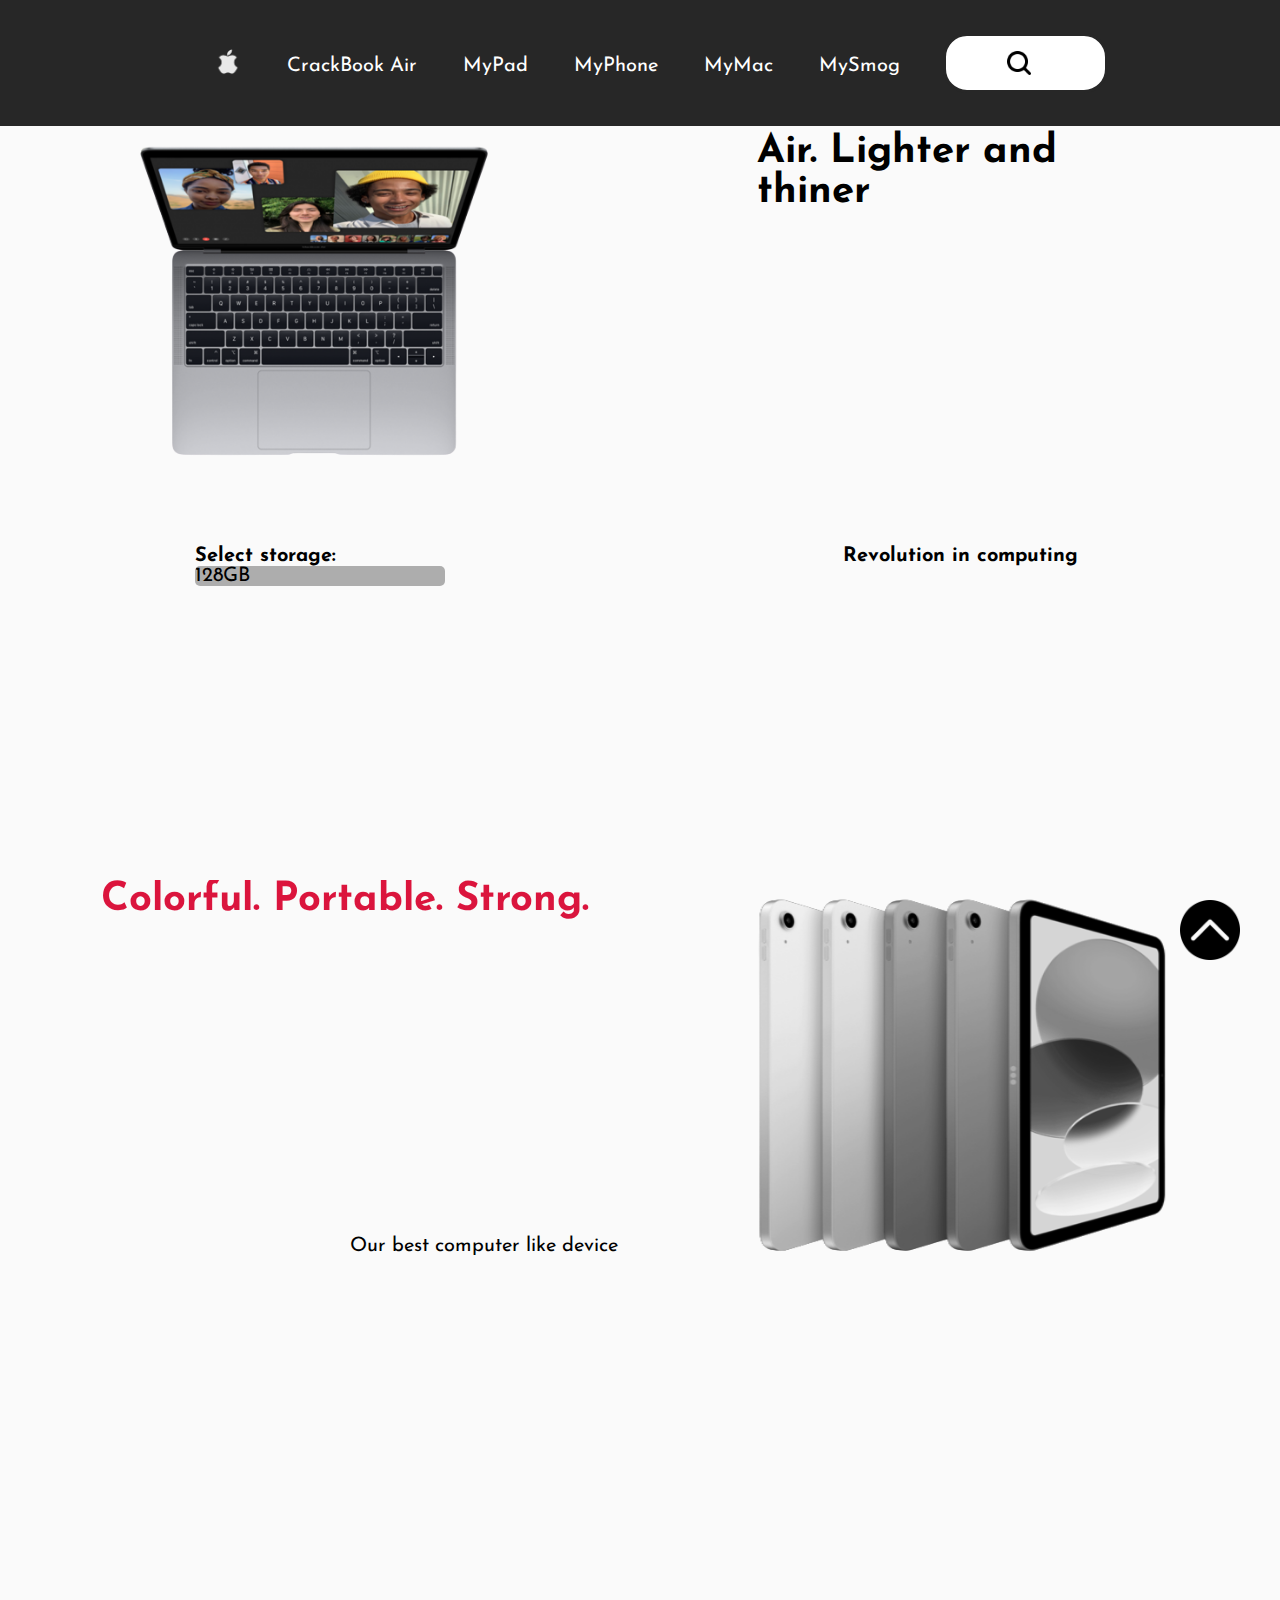
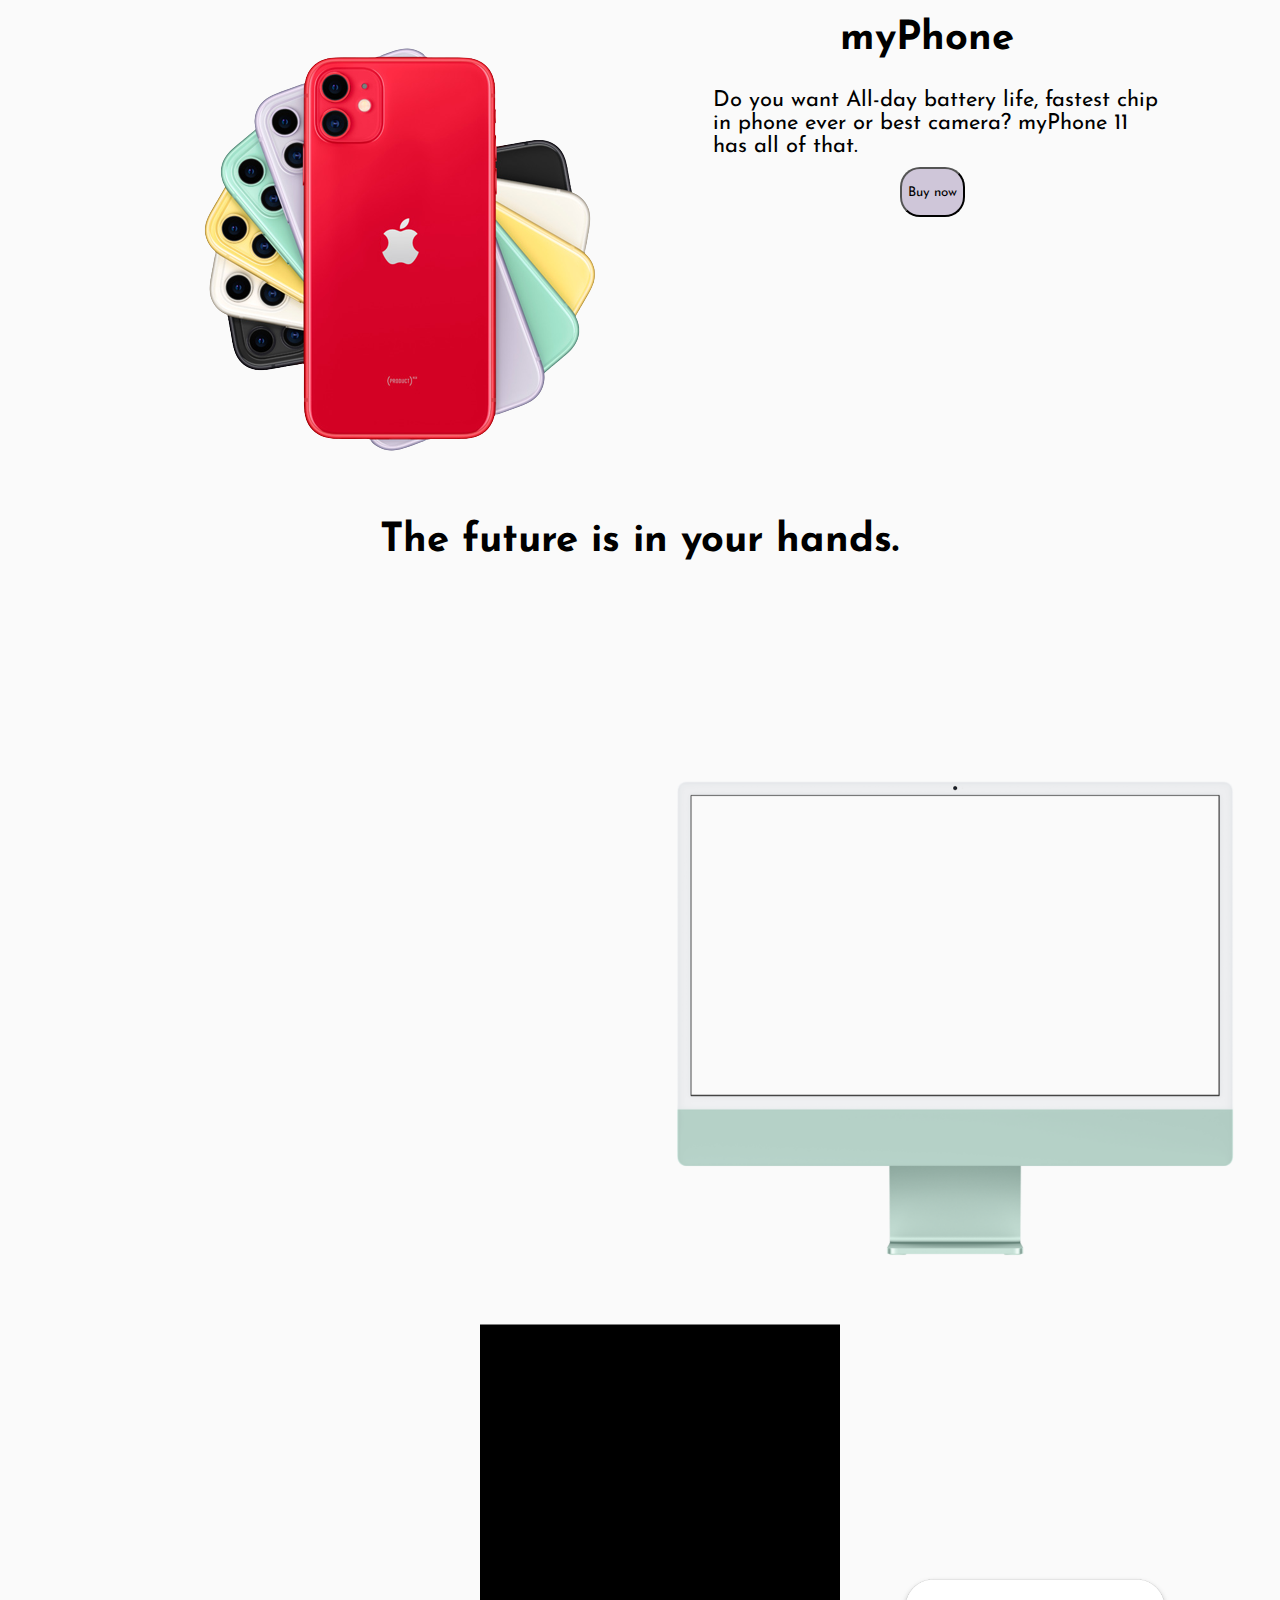
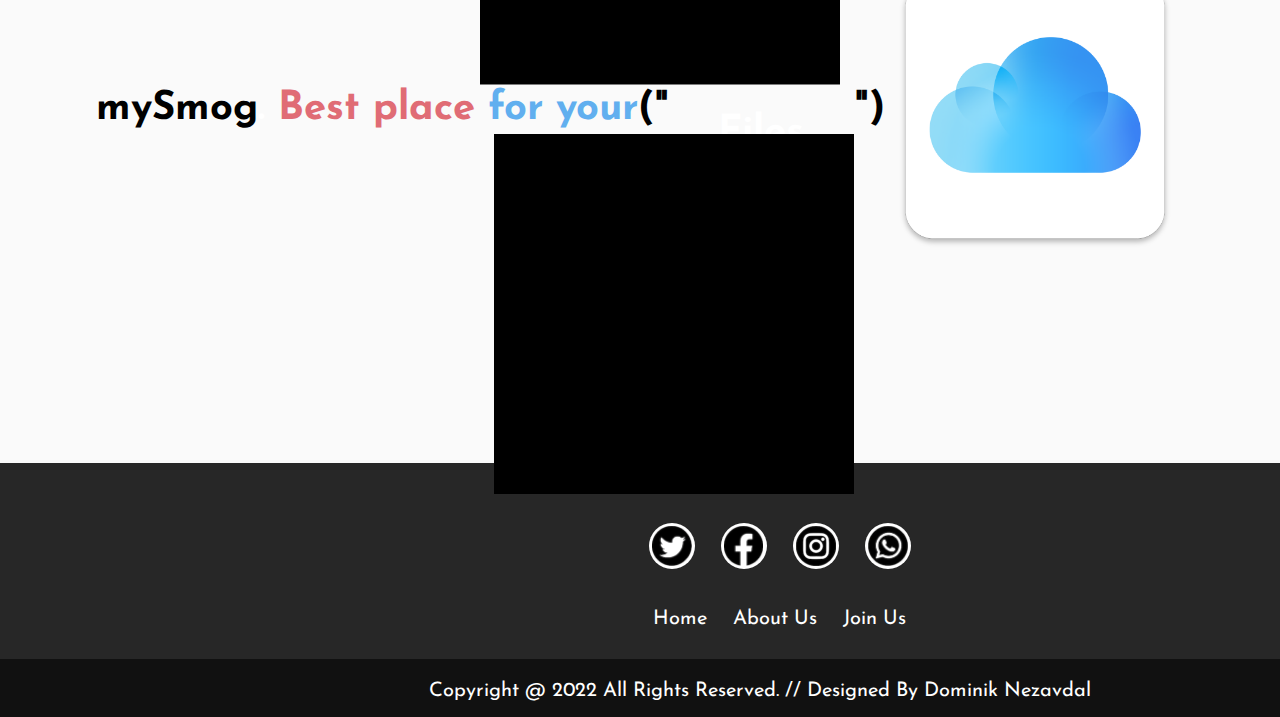
==== index.html @ a0cbbce7 "Add files via upload" ====
<!DOCTYPE html>
<html lang="en-Us">

<head>
    <meta charset="UTF-8">
    <meta name="viewport" content="width=device-width, initial-scale=1.0">
    <meta http-equiv="X-UA-Compatible" content="ie=edge">
    <title>Mapple.com</title>
    <link rel="stylesheet" href="styles.css">
    <script defer src="app.js"></script>
</head>

<body class="backg" class="rizz">
    <header>
        <nav class="navbar">
            <div class="menu">

                <ul>
                    <li><a href="#"><img src="mapplelogo1.png" id="img1"></i></a></li>
                    <li><a href="#" class="menuitem">CrackBook Air</a></li>
                    <li><a href="#page2" class="menuitem">myPad</a></li>
                    <li><a href="#page3" class="menuitem">myPhone</a></li>
                    <li><a href="#page4" class="menuitem">myMac</a></li>
                    <li><a href="#page5" class="menuitem">mySmog</a></li>
                    <li><input class="search"></li>
                </ul>
        </nav>
    </header>
</body>
<div class="container">
    <div class="innercontainer" id="page1">
        <div class="grid">
            <div class="a"><img src="macbook.png" id="img2"></div>

            <div class="b">
                <h1 class="h1">Air. Lighter and thiner</h1>
            </div>
            <div class="d">
                <span>
                    <label><b>Select storage:</b></label>
            <select id="standard-select">
                    <optgroup label="Silver">
                        <option value="Option 1">128GB</option>
                        <option value="Option 2">256GB</option>
                        <option value="Option 3">512GB</option>
                    </optgroup>
                    <optgroup label="Midnight Blue">
                        <option value="Option 1">512GB</option>
                        <option value="Option 2">1TB</option>
                        <option value="Option 3">2TB</option>
                    </optgroup>
              </select>
            </span>
            </div>
            <div class="c"><b>Revolution in computing</b></div>
        </div>
    </div>
    <div class="container">
        <div class="innercontainer" id="page2">
            <div class="grid2">
                <div class="b2"><h1 id="gradient">Colorful. Portable. Strong.</h1></div>
                
                
                <div class="a2"><img src="ipadS.png" id="img4"></div>
                <div class="a2text">Our best computer like device</div>
            </div>
        </div>
    <div class="innercontainer" id="page3">
        <div class="containerpage3">
            <div class="bottonbox"><h1>The future is in your hands.</h1></div>
            <div class="rightbox"><h1>myPhone</h1></div>
            <div class="rightbox1"><p>Do you want All-day battery life, fastest chip in phone ever or best camera? myPhone 11 has all of that.</p></div>
            <div class="rightbox2"><button class="buymyphone">Buy now</button></div>

            <div class="leftbox"><img src="iphone2.png" id="img5" class="rotate"></div>
          </div>
    </div>
    <div class="innercontainer" id="page4">
        
        <div>
            <div>
                <div>
                    <video width="530" height="415" autoplay loop muted class="videoMAC">
                        <source src="macaloneVIDEO.mp4" type="video/mp4" />
                      </video>
                    <img src="imacalone2.png" class="imacalone2">
                </div>
            </div>
          </div>
    </div>
    <div class="innercontainer" id="page5">
        <h1>mySmog<span style="color:white;">. <span style="color:#e06c75;">Best place</span> </span><span style="color:#61afef;">for your</span>("</h1>
    <div class="string">
        <h1 class="names s1">Photos</h1>
        <h1 class="names s2">Files</h1>
        <h1 class="names s3">Videos</h1>
        <h1 class="names s4">And more</h1>  
    </div>
        <h1 class="closure">")</h1>
        <img src="icloudlogo.png" id="img7">
    </div>
    <div class="scroll-container">
        <a href="#top" id="mybtn"><img src="uparrow.png" id="img3"></a>
      </div>
</div>
<div id="footer">
</head>
<body>
    <footer>
        <ul class="icons">
            <li><a href="https://twitter.com/MappleComputer"><img src="twitter.png"></img></a></li>
            <li><a href="https://www.facebook.com/profile.php?id=100078898465484"><img src="facebook.png"></a></li>
            <li><a href="https://www.instagram.com/mapple_computers/"><img src="instagram.png"></a></li>
            <li><a href="https://web.whatsapp.com/"><img src="whatsapp.png"></a></li>
        </ul>
        <ul class="menu">
                <li><a href="#">Home</a></li>
                <li><a href="#">About us</a></li>
                <li><a href="joinus.html">Join us</a></li>
        </ul>
            <div class="footer-copyright">
                <p>Copyright @ 2022 All Rights Reserved. // Designed by Dominik Nezavdal</p>
            </div>
    </footer>
 </div> 
 
</html>
---- styles.css ----
@import url('https://fonts.googleapis.com/css2?family=Josefin+Sans&display=swap');
html{
    height: 100%;
    scroll-behavior: smooth;
    font-family: 'Josefin Sans', sans-serif;
}

.backg {
    transition: 0.6s ease;
}

.navbar {
    width: 100%;
    display: flex;
    align-items: center;
    justify-content: center;
    background-color: rgb(39, 39, 39);
    position: fixed;
    z-index: 2;
    transition: 0.5s ease;  
}
.navbar ul {
    opacity: 100%;
    overflow: auto;
    display: flex;
    justify-content: center;
    align-items: center;
}

.navbar li {
    float: left;
    list-style: none;
    margin: 13px 20px;
}

.navbar li a {
    padding: 3px 3px;
    text-decoration: none;
    color: white;
    transition-duration: 1s;
    justify-content: center;
    align-items: center;
}

.navbar li a:hover {
    color: rgb(172, 172, 172);
    font-size: 23.5px;
}

.search {
    float: right;
    color: white;
    padding: 12px 75px;
    position: r;
    width: 18px;
    height: 18px;
    border-radius: 50%;
    padding: 10px;
    transition-duration: 500ms;
    cursor: pointer;
    font-size: 17px;
    border: 1px solid rgb(172, 172, 172);
    overflow: hidden;
    background-image: url(search.png);
    background-repeat: no-repeat;
    background-size: 24px;
    background-position: 45% 50%;
}
.search:hover{
    border: 3px solid rgb(172, 172, 172);
}
.search:focus{
    width: 200px;
    cursor: text;
    padding-left: 40px;
    color: rgb(255, 255, 255);
    outline: none;
    background-color: transparent;
    border: 3px solid rgb(63, 63, 63);
    background: url(search2.png) no-repeat;
    background-size: 24px;
    background-position: 10px 50%;
}

.navbar input {
    border: 3px solid rgb(39, 39, 39);
    border-radius: 24px;
    padding: 18px 15px;
    width: 129px;
}



.container {
    display: flex;
    align-items: center;
    flex-direction: column;
    width: 100%;
    height: 100%;
    padding-top: 60px;
}

.innercontainer {
    width: 100%;
    height: 708.6px;
    display: flex;
    align-items: center;
    justify-content: center;
}

#page1{
    color: black;
}


body {  
    min-height: 100%;
    margin: 0;
    background-color: rgb(250, 250, 250);
    font-size: 20px;
    position: relative;
    overflow-x: hidden;
}

section {
    display: flex;
    justify-content: center;
    align-items: center;
    width: 100vw;
    height: 100vh;
    height: 100vh;
    background: rgb(222, 222, 222);
    margin-bottom: 20px;
    font-size: 100px;
}
.scroll-container {
position: absolute;
top: 0;
right:0;
height: 100%;
}

.scroll-container:before {
content: '';
display: block;
height: 100vh;
pointer-events: none;
}

.scroll-container a {
position: sticky;
top: 88vh;
cursor: pointer;
font-size: 0px;
background-color: rgb(0, 0, 0);
border-radius: 20px;
}

#footer{
display: table;
text-align: center;
margin-left: auto;
margin-right: auto;
}


#img1{
width: 26px;
height: 26px;
margin: 0;
transition: 0.5s;
margin-top: 2px;
}
#img1:hover{
-ms-transform: scale(1.2);
-webkit-transform: scale(1.2);
transform: scale(1.2);
}
#img2{
width: 612px;
height: 318px;
margin: 0;
}
#img3{
width: 60px;
height: 60px;
padding-right: 40px;
transition: 0.5s;
}
#img3:hover{
-ms-transform: scale(1.2);
-webkit-transform: scale(1.2);
transform: scale(1.2);
}
#img3:active{
transform: translateX(0%) scale(0.96);
}
#img4{
width: 423px;
height: 367px;
filter: grayscale(1);
transition: 1s;
}
#img4:hover{
cursor: pointer;
filter: none;
}
#img5{
width: 575px;
height: 434px;
margin-left: 0px;
margin-top: 100px;
}
#img7{
width: 300px;
height: 300px;
}

.grid{
display: grid;
grid-template-columns: 1fr 1fr;
width: 100%;
height: 100%;
}
.a{
display: flex;
justify-content: center;
align-items: center;
}
.b{
display: flex;
justify-content: center;
margin-top: 25px;
padding-top: 20px;
}
.c{
display: flex;
justify-content: center;
}
.d{
display: flex;
justify-content: center;
margin-bottom: 15px;    
}

#standard-select{
background-color: rgb(173, 173, 173);
border-radius: 5px;

}
.grid2{
display: grid;
grid-template-columns: 1fr 1fr;
width: 100%;
height: 100%;
}
.a2{
display: flex;
justify-content: center;
align-items: center;
object-fit: cover;
transition: transform 0.8s;
height: 100%;
padding-top: 40px;
}
.a2:hover{
-ms-transform: scale(1.1);
-webkit-transform: scale(1.1);
transform: scale(1.1);
}
.b2{
display: flex;
justify-content: center;
margin-top: 25px;
margin-left: 50px;

}
#gradient{
    background: linear-gradient(crimson, rgb(67, 80, 175));
background-size: 2000px 2000px;
animation: rgb 15s infinite linear;
-webkit-background-clip: text;
background-clip: text;
color: transparent;
}
@keyframes rgb {
    0% {
        background-position: 0 0;
    }
    25% {
        background-position: 0 100%;
    }
    50% {
        background-position: 100% 100%;
    }
    75% {
        background-position: 100% 0;
    }
    100% {
        background-position: 0 0;
    }
}

.a2text{
    margin-left: 350px;
    margin-bottom: 800px;
}


.containerpage3 {  
display: grid;
grid-template-columns: 1fr 1fr;
grid-template-rows: 1.2fr 0.8fr;
gap: 0px 0px;
grid-auto-flow: row;
grid-template-areas:
"leftbox rightbox"
"bottonbox bottonbox";
width: 1054.4px;
height: 708.6px;
}

.bottonbox { 
grid-area: bottonbox;
display: flex;
justify-content: center;
align-items: center;
}

.rightbox { 
grid-area: rightbox;
display: flex;
justify-content: center;
margin-top: 55px;
}
.rightbox1 { 
grid-area: rightbox;
display: flex;
justify-content: center;
margin-top: 130px;
margin-left: 25px;
font-size: 110%;
}
.rightbox2 { 
grid-area: rightbox;
display: flex;
justify-content: center;
margin-top: 230px;
margin-left: 210px;
font-size: 110%;
width: 70px;
height: 50px;
}
.buymyphone{
background-color: rgb(207, 198, 217);
border-radius: 20px;
transition: 0.5s;
font-family: 'Josefin Sans', sans-serif;

}
.buymyphone:hover{
background-color: rgb(255, 255, 255);
}
.leftbox { 
grid-area: leftbox;
display: flex;
justify-content: center;
align-items: center;
}
.rotate {
width: 100px;
animation: rotation 2s linear infinite;
animation-duration: 70000ms;
}
@keyframes rotation {
from {
transform: rotate(0deg);
}
to {
transform: rotate(359deg);
}
}
select{
appearance: none;
background-color: transparent;
border: black;
padding: 0 1em 0 0;
margin: 0;
width: 100%;
font-family: inherit;
font-size: inherit;
cursor: inherit;
line-height: inherit;
box-sizing: border-box;
}
body::-webkit-scrollbar {
width: 0px;
overflow-x: hidden;
}

::-webkit-scrollbar-track {
-webkit-box-shadow: inset 0 0 6px     rgba(0,0,0,0.3); 
border-radius: 10px;
background-color: transparent;
}

::-webkit-scrollbar-thumb {
border-radius: 10px;
-webkit-box-shadow: inset 0 0 6px     rgba(0,0,0,0.5); 
background-color: rgb(39, 39, 39);
}
html{
height: 100%;
}

body{
display: flex;
flex-direction: column;
min-height: 100%;
overflow-x: hidden;
color: rgb(0, 0, 0);
}

a{
text-decoration: none;
}

footer{
background-color: #272727;
text-align: center;
text-transform: uppercase;
padding-top: 30px;
margin-top: auto;
width: 1519px;
}

footer li{
list-style: none;
margin: 10px;
display: inline-block;
}

.icons a{
background: rgb(255, 255, 255);
color: #272727;
padding: 3px;
font-size: 20px;
border-radius: 100%;
display: flex;
width: 40px;
height: 40px;
transition: 0.5s;
}
.icons a:hover{
color: rgb(255, 255, 255);
transition: 0.5s;
-ms-transform: scale(1.2);
-webkit-transform: scale(1.2);
transform: scale(1.2);
}

.menu a{
color: rgb(255, 255, 255);
text-transform: capitalize;
}
.menu a:hover{
color: rgb(173, 173, 173);
transition: 0.5s;
}

.footer-copyright{
background-color:#111111;
color: #ffffff;
padding: 2px;
text-transform: capitalize;
}
.footer-copyright p{
margin-bottom: 14px;
transition: 0.5s;
}
.footer-copyright:hover{
font-size: 102%;
}
.h1{
height: 50px;
width: 407px;
}
.menuitem{
display: block;
margin-top: 5px;
}
body {
min-height: 100vh;
overflow-x: hidden;
}


.mactitle{
margin-left: 60px;
}
.videoMAC{
z-index: 0;
padding-left: 645px;

position: absolute;
}
.imacalone2{
z-index: 1;
position: relative;
padding-left: 630px;
padding-top: 41.5px;
width: 560px;
height: 476px;
}
  
.string {
    display: flex;
    flex-direction: column;
    text-align: center;
    animation: move 4s infinite;
  }
  
  .names {
    position: relative;
    top: 7.9vmin;
    animation: white-out 7s infinite;
  }
  
  .closure::after {
    content: '';
    position: absolute;
    height: 40vmin;
    width: 40vmin;
    background: #000000;
    transform: translate(-45vmin, -40.5vmin);
  }
  
  .closure::before {
    content: '';
    position: absolute;
    height: 40vmin;
    width: 40vmin;
    background: #000000;
    transform: translate(-40vmin, 5vmin);
  }
  
  .s1 {
    color: #fa8231;
  }
  
  .s2 {
    color: white;
  }
  
  .s3 {
    color: #c678dd;
  }
  
  .s4 {
    color: #a9b0bd;
  }
  
  @keyframes move {
    25% {
      transform: translatey(88px);
      opacity: 1;
    }
    50% {
      transform: translatey(-104px);
    }
    75% {
      transform: translatey(-198px);
    }
  }
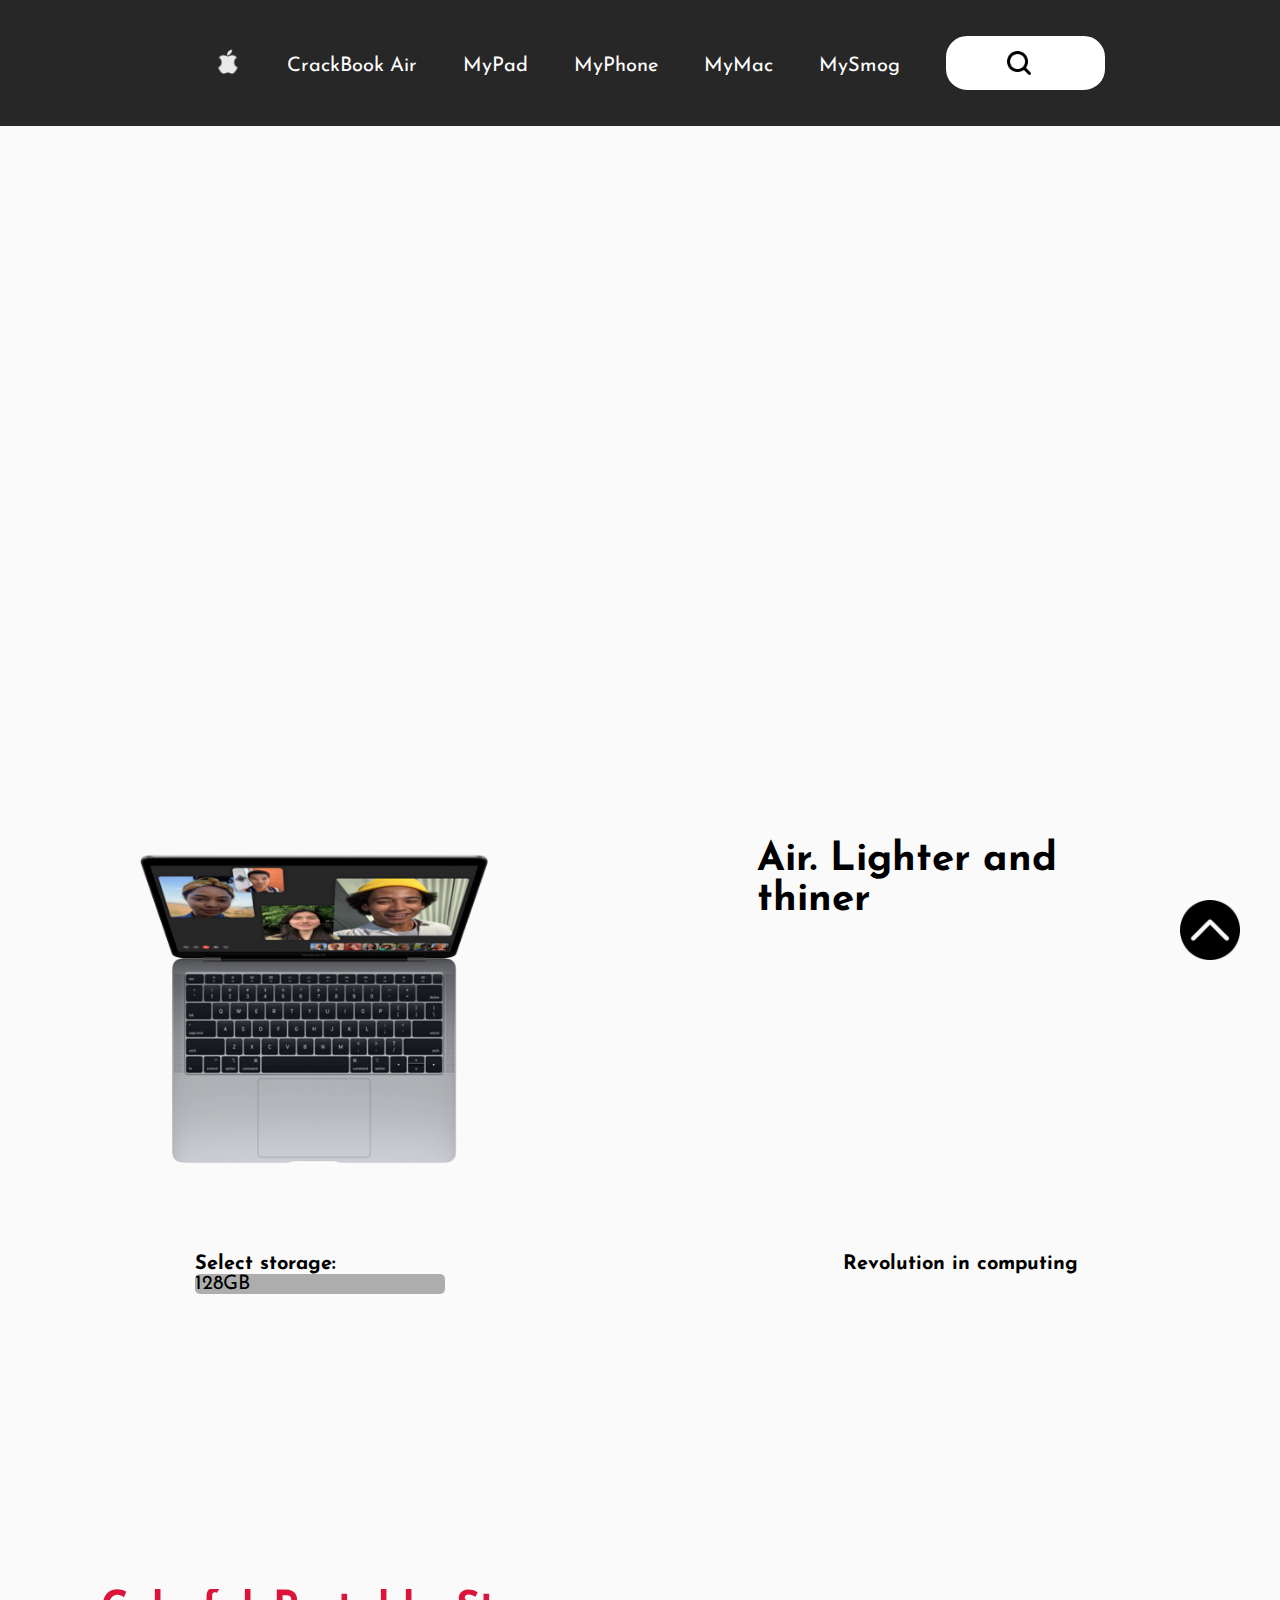
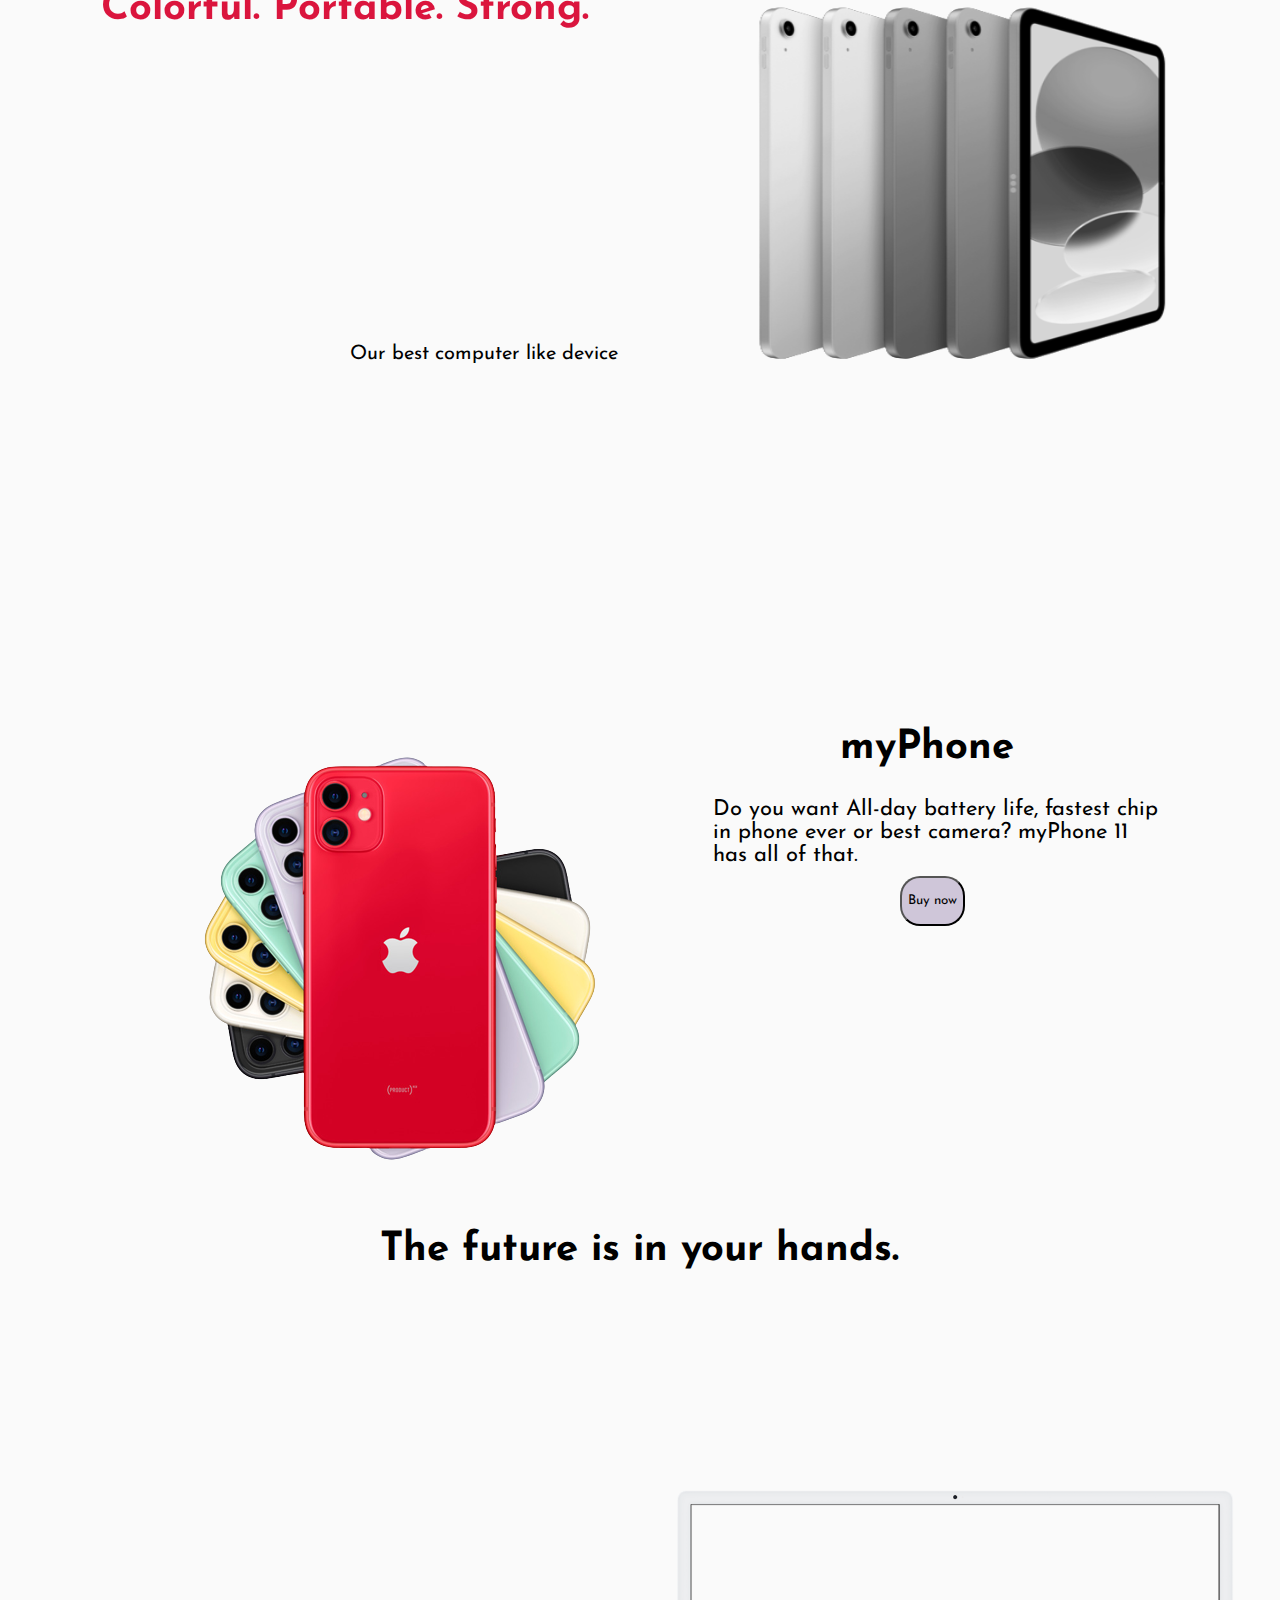
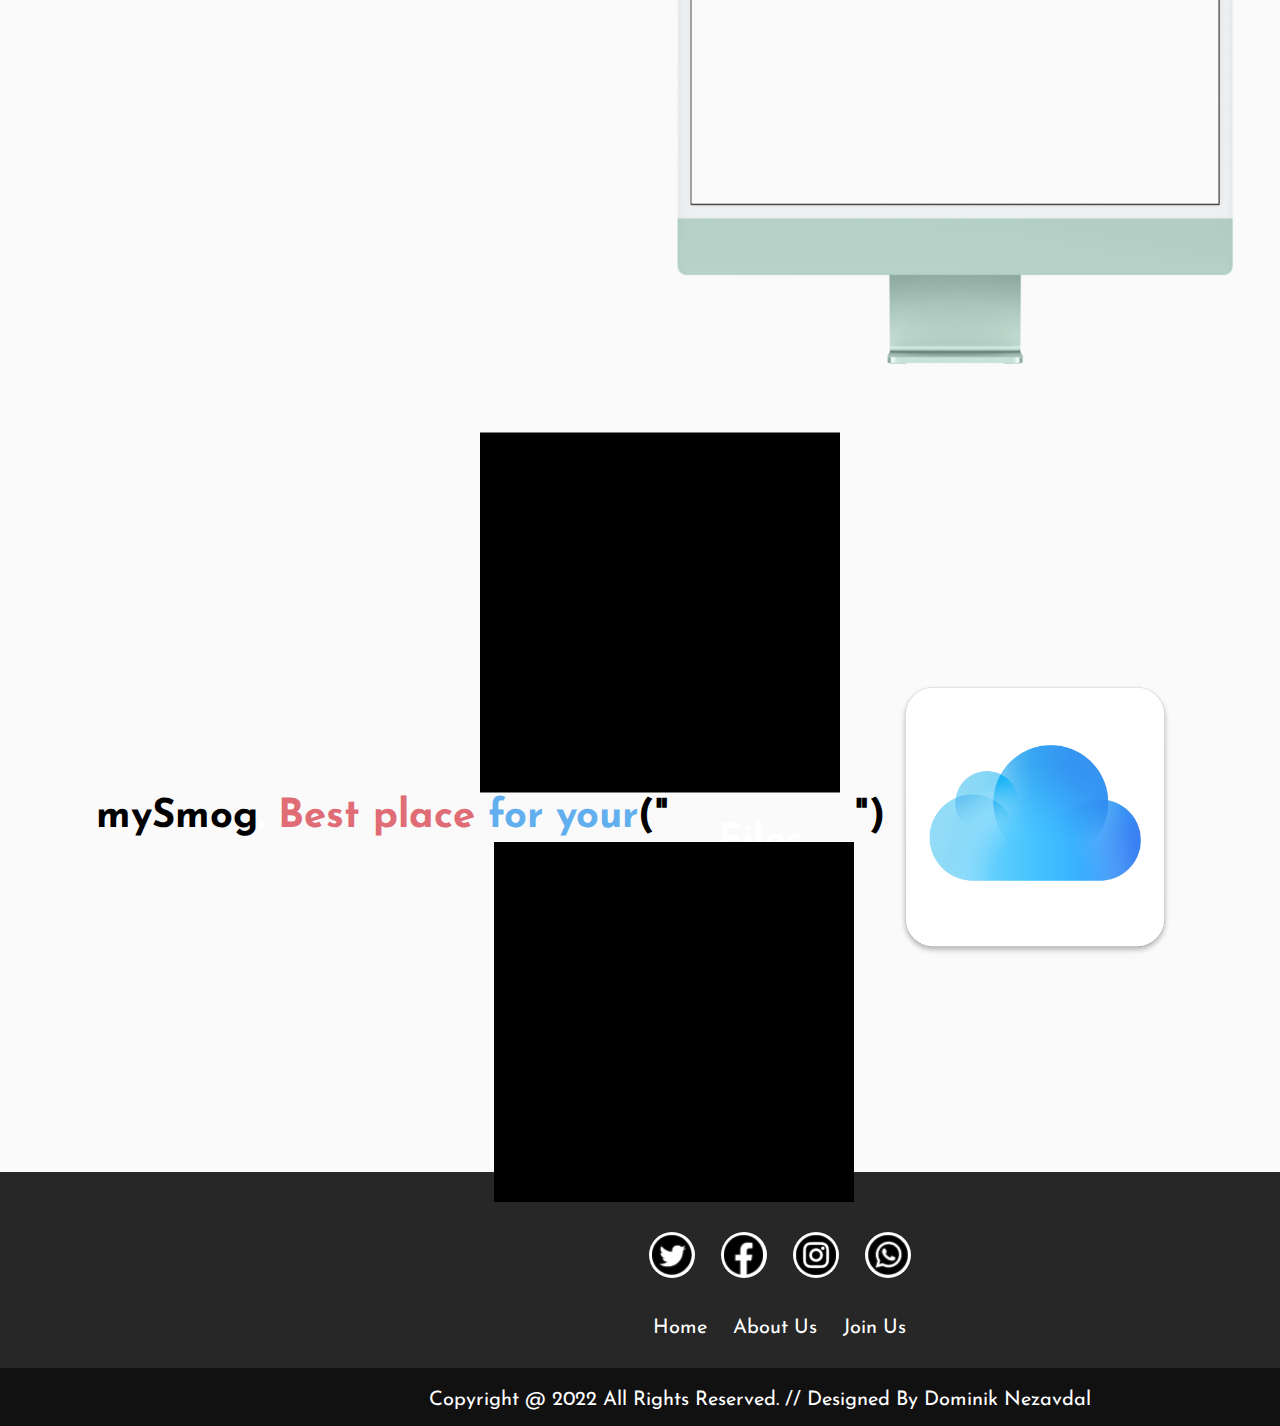
==== commit 23df773d: "Add files via upload" ====
--- a/index.html
+++ b/index.html
@@ -27,6 +27,16 @@
         </nav>
     </header>
 </body>
+<div class="innercontainer" id="page0">
+        
+    <div>
+        <div class="mainvideo">
+            <video width="1080" height="560" autoplay muted id="video">
+                <source src="mainvideo.mp4" type="video/mp4" />
+            </video>
+        </div>
+      </div>
+</div>
 <div class="container">
     <div class="innercontainer" id="page1">
         <div class="grid">
